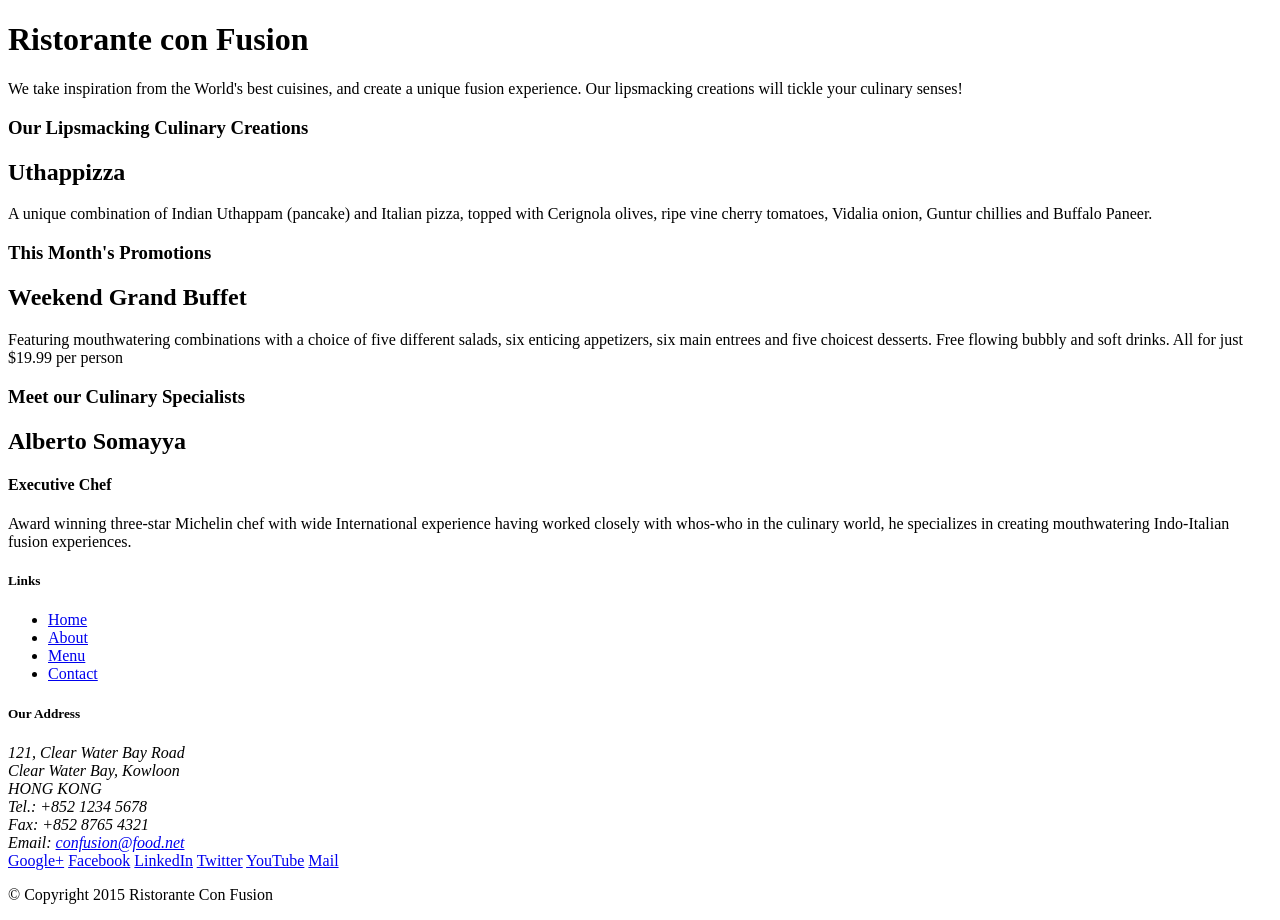
==== index.html @ 36ec19e5 "Initial Setup" ====
<!DOCTYPE html>
<html lang="en">

<head>
    <title>Ristorante Con Fusion</title>
</head>

<body>

    <header>
        <div>
            <div>
                <div>
                    <h1>Ristorante con Fusion</h1>
                    <p>We take inspiration from the World's best cuisines, and create a unique fusion experience. Our lipsmacking creations will tickle your culinary senses!</p>
                </div>
                <div>
                </div>
            </div>
        </div>
    </header>

    <div>
        <div>
            <div>
                <h3>Our Lipsmacking Culinary Creations</h3>
            </div>
            <div>
                <h2>Uthappizza</h2>
                <p>A unique combination of Indian Uthappam (pancake) and Italian pizza, topped with Cerignola olives, ripe vine cherry tomatoes, Vidalia onion, Guntur chillies and Buffalo Paneer.</p>
            </div>
        </div>


        <div>
            <div>
                <h3>This Month's Promotions</h3>
            </div>
            <div>
                <h2>Weekend Grand Buffet</h2>
                <p>Featuring mouthwatering combinations with a choice of five different salads, six enticing appetizers, six main entrees and five choicest desserts. Free flowing bubbly and soft drinks. All for just $19.99 per person </p>
            </div>
        </div>

        <div>
            <div>
                <h3>Meet our Culinary Specialists</h3>
            </div>
            <div>
                <h2>Alberto Somayya</h2>
                <h4>Executive Chef</h4>
                <p>Award winning three-star Michelin chef with wide International experience having worked closely with whos-who in the culinary world, he specializes in creating mouthwatering Indo-Italian fusion experiences. </p>
            </div>
        </div>
    </div>

    <footer>
        <div>
            <div>             
                <div>
                    <h5>Links</h5>
                    <ul>
                        <li><a href="#">Home</a></li>
                        <li><a href="#">About</a></li>
                        <li><a href="#">Menu</a></li>
                        <li><a href="#">Contact</a></li>
                    </ul>
                </div>
                <div>
                    <h5>Our Address</h5>
                    <address>
		              121, Clear Water Bay Road<br>
		              Clear Water Bay, Kowloon<br>
		              HONG KONG<br>
		              Tel.: +852 1234 5678<br>
		              Fax: +852 8765 4321<br>
		              Email: <a href="mailto:confusion@food.net">confusion@food.net</a>
		           </address>
                </div>
                <div>
                    <div>
                        <a href="http://google.com/+">Google+</a>
                        <a href="http://www.facebook.com/profile.php?id=">Facebook</a>
                        <a href="http://www.linkedin.com/in/">LinkedIn</a>
                        <a href="http://twitter.com/">Twitter</a>
                        <a href="http://youtube.com/">YouTube</a>
                        <a href="mailto:">Mail</a>
                    </div>
                </div>
           </div>
           <div>             
                <div>
                    <p>© Copyright 2015 Ristorante Con Fusion</p>
                </div>
           </div>
        </div>
    </footer>

</body>

</html>
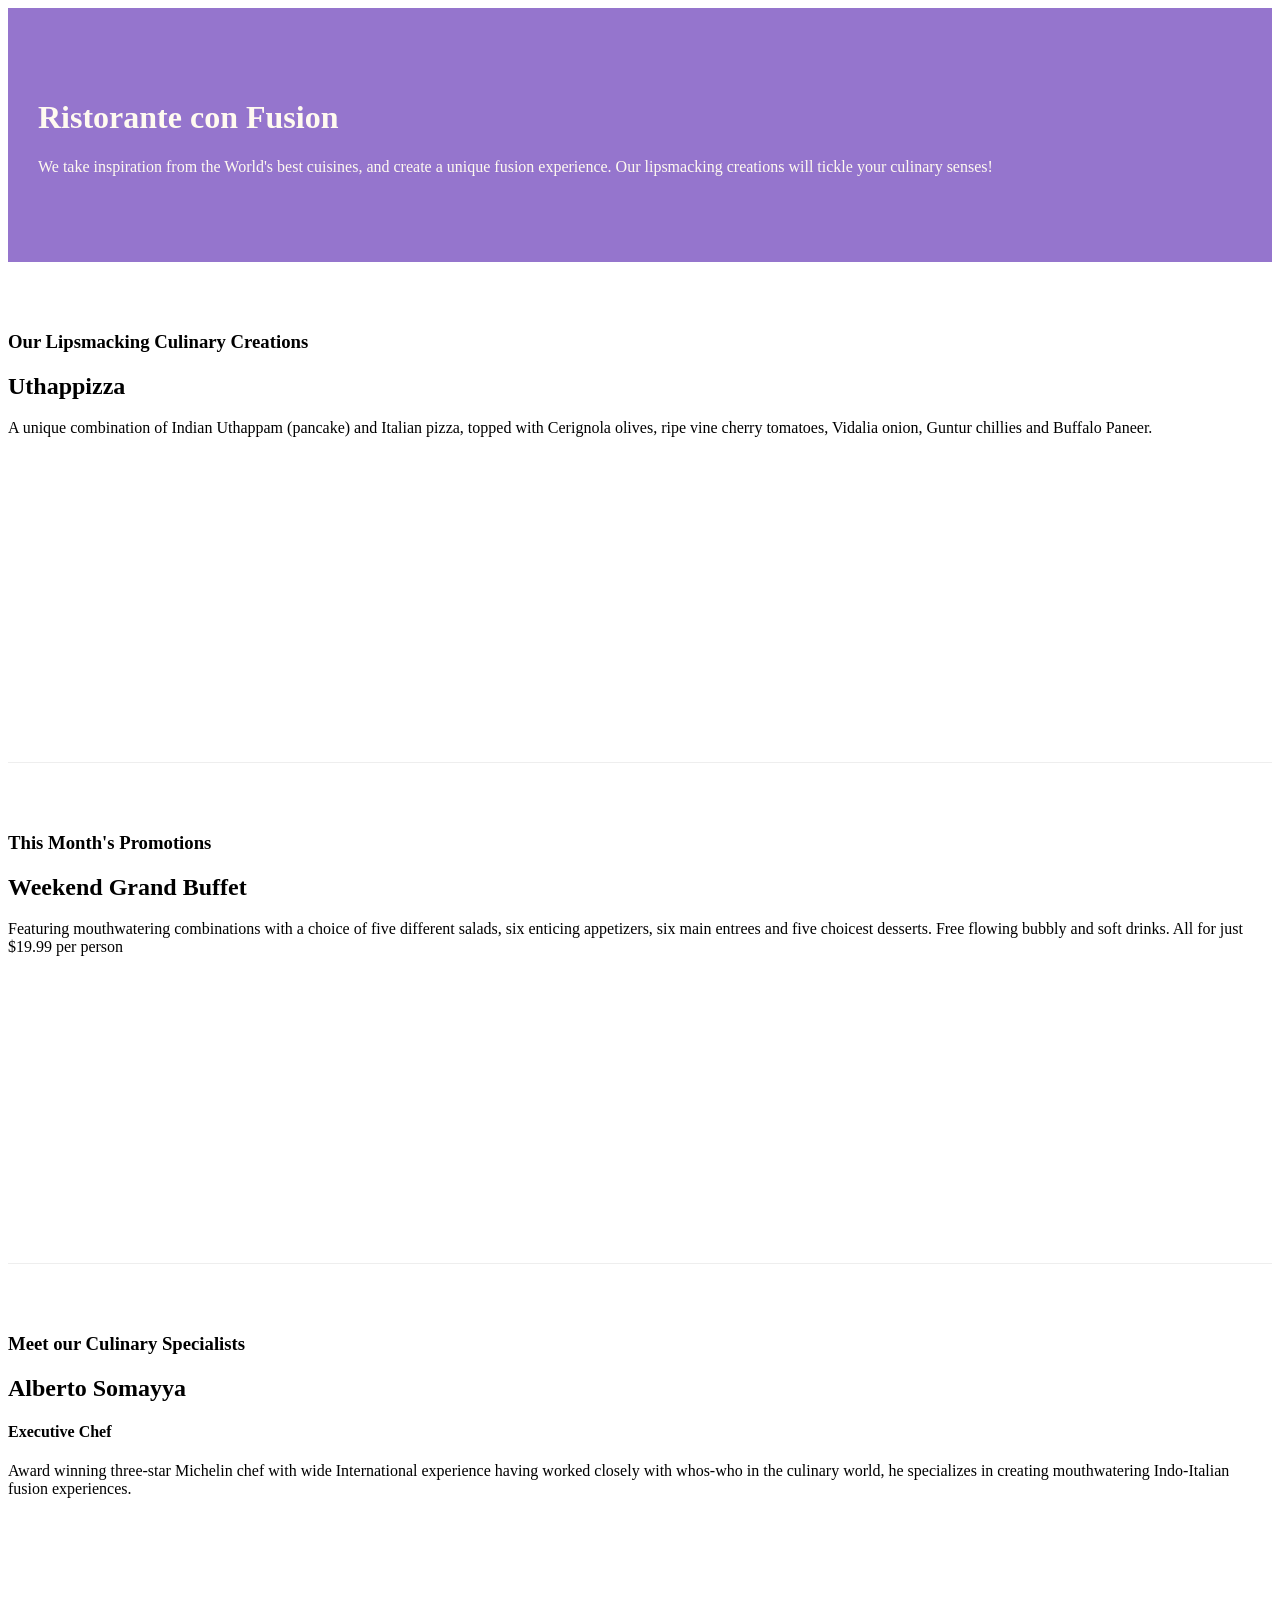
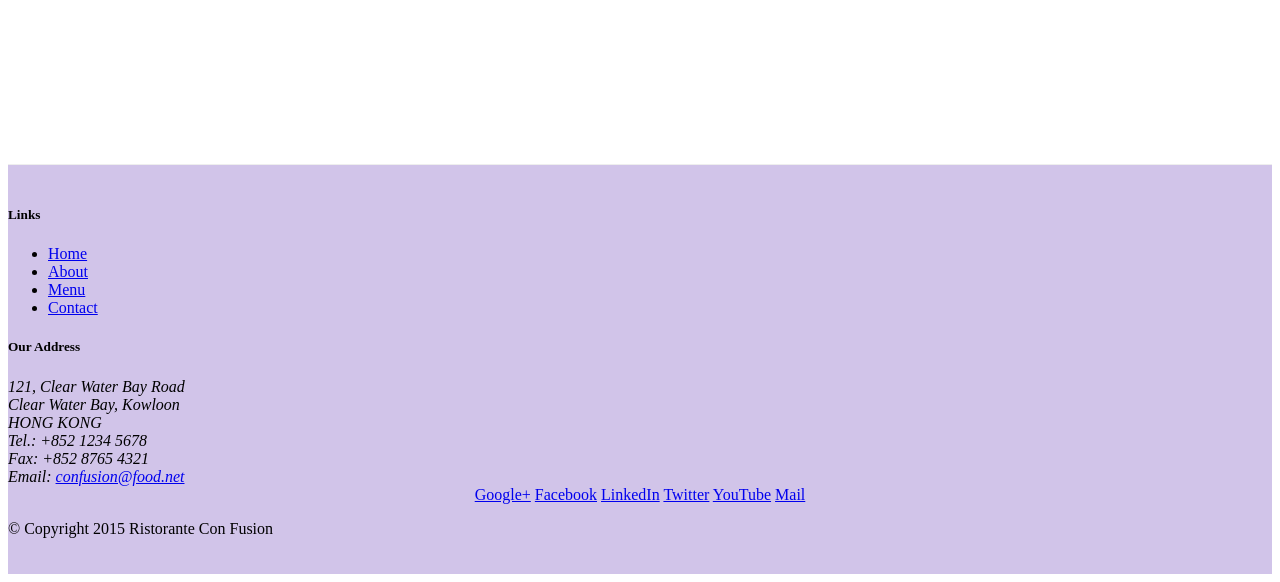
==== commit db2ebea4: "Bootstrap grid practice" ====
--- a/index.html
+++ b/index.html
@@ -3,50 +3,58 @@
 
 <head>
     <title>Ristorante Con Fusion</title>
+    <!-- Required meta tags always come first -->
+    <meta charset="utf-8">
+    <meta name="viewport" content="width=device-width, initial-scale=1, shrink-to-fit=no">
+    <meta http-equiv="x-ua-compatible" content="ie=edge">
+
+    <!-- Bootstrap CSS -->
+    <link rel="stylesheet" href="node_modules/bootstrap/dist/css/bootstrap.min.css">
+    <link rel="stylesheet" href="css/style.css">
 </head>
 
 <body>
 
-    <header>
-        <div>
-            <div>
-                <div>
+    <header class="jumbotron">
+        <div class="container">
+            <div class="row row-header">
+                <div class="col-12 col-sm-8">
                     <h1>Ristorante con Fusion</h1>
                     <p>We take inspiration from the World's best cuisines, and create a unique fusion experience. Our lipsmacking creations will tickle your culinary senses!</p>
                 </div>
-                <div>
+                <div class="col col-sm">
                 </div>
             </div>
         </div>
     </header>
 
-    <div>
-        <div>
-            <div>
+    <div class="container">
+        <div class="row row-content align-items-center">
+            <div class="col-sm-4 col-md-3 flex-last">
                 <h3>Our Lipsmacking Culinary Creations</h3>
             </div>
-            <div>
+            <div class="col-sm col-md flex-first">
                 <h2>Uthappizza</h2>
                 <p>A unique combination of Indian Uthappam (pancake) and Italian pizza, topped with Cerignola olives, ripe vine cherry tomatoes, Vidalia onion, Guntur chillies and Buffalo Paneer.</p>
             </div>
         </div>
 
 
-        <div>
-            <div>
+        <div class="row row-content align-items-center">
+            <div  class="col-sm-4 col-md-3">
                 <h3>This Month's Promotions</h3>
             </div>
-            <div>
+            <div class="col-sm col-md">
                 <h2>Weekend Grand Buffet</h2>
                 <p>Featuring mouthwatering combinations with a choice of five different salads, six enticing appetizers, six main entrees and five choicest desserts. Free flowing bubbly and soft drinks. All for just $19.99 per person </p>
             </div>
         </div>
 
-        <div>
-            <div>
+        <div class="row row-content align-items-center">
+            <div  class="col-sm-4 push-sm-9 col-md-3 push-md-9">
                 <h3>Meet our Culinary Specialists</h3>
             </div>
-            <div>
+            <div class="col-sm pull-sm-4 col-md pull-md-3">
                 <h2>Alberto Somayya</h2>
                 <h4>Executive Chef</h4>
                 <p>Award winning three-star Michelin chef with wide International experience having worked closely with whos-who in the culinary world, he specializes in creating mouthwatering Indo-Italian fusion experiences. </p>
@@ -54,19 +62,19 @@
         </div>
     </div>
 
-    <footer>
-        <div>
-            <div>             
-                <div>
+    <footer class="footer">
+        <div class="container">
+            <div class="row">
+                <div class="col-5 offset-1 col-sm-2">
                     <h5>Links</h5>
-                    <ul>
+                    <ul class="list-unstyled">
                         <li><a href="#">Home</a></li>
                         <li><a href="#">About</a></li>
                         <li><a href="#">Menu</a></li>
                         <li><a href="#">Contact</a></li>
                     </ul>
                 </div>
-                <div>
+                <div class="col-6 col-sm-5">
                     <h5>Our Address</h5>
                     <address>
 		              121, Clear Water Bay Road<br>
@@ -75,10 +83,10 @@
 		              Tel.: +852 1234 5678<br>
 		              Fax: +852 8765 4321<br>
 		              Email: <a href="mailto:confusion@food.net">confusion@food.net</a>
-		           </address>
+		              </address>
                 </div>
-                <div>
-                    <div>
+                <div class="col col-sm-4 align-self-center">
+                    <div style="text-align: center">
                         <a href="http://google.com/+">Google+</a>
                         <a href="http://www.facebook.com/profile.php?id=">Facebook</a>
                         <a href="http://www.linkedin.com/in/">LinkedIn</a>
@@ -88,14 +96,19 @@
                     </div>
                 </div>
            </div>
-           <div>             
-                <div>
+           <div class="row justify-content-center">
+                <div class="col-auto">
                     <p>© Copyright 2015 Ristorante Con Fusion</p>
                 </div>
            </div>
         </div>
     </footer>
 
+    <!-- jQuery first, then Tether, then Bootstrap JS. order is important! -->
+    <script src="node_modules/jquery/dist/jquery.min.js"></script>
+    <script src="node_modules/tether/dist/js/tether.min.js"></script>
+    <script src="node_modules/bootstrap/dist/js/bootstrap.min.js"></script>
+
 </body>
 
-</html>+</html>
--- a/css/style.css
+++ b/css/style.css
@@ -0,0 +1,30 @@
+.row-header{
+  margin: 0px auto;
+  padding: 0px auto;
+}
+
+.row-content {
+  margin: 0px auto;
+  padding: 50px 0px 50px 0px;
+  border-bottom: 1px ridge;
+  min-height: 400px;
+}
+
+.footer{
+  background-color: #D1C4E9;
+  margin: 0px auto;
+  padding: 20px 0px 20px 0px;
+}
+
+.jumbotron{
+  padding: 70px 30px 70px 30px;
+  margin: 0px auto;
+  background: #9575CD;
+  color: floralwhite;
+}
+
+.address{
+  font-size: 80%;
+  margin: 0px;
+  color: #0f0f0f;
+}
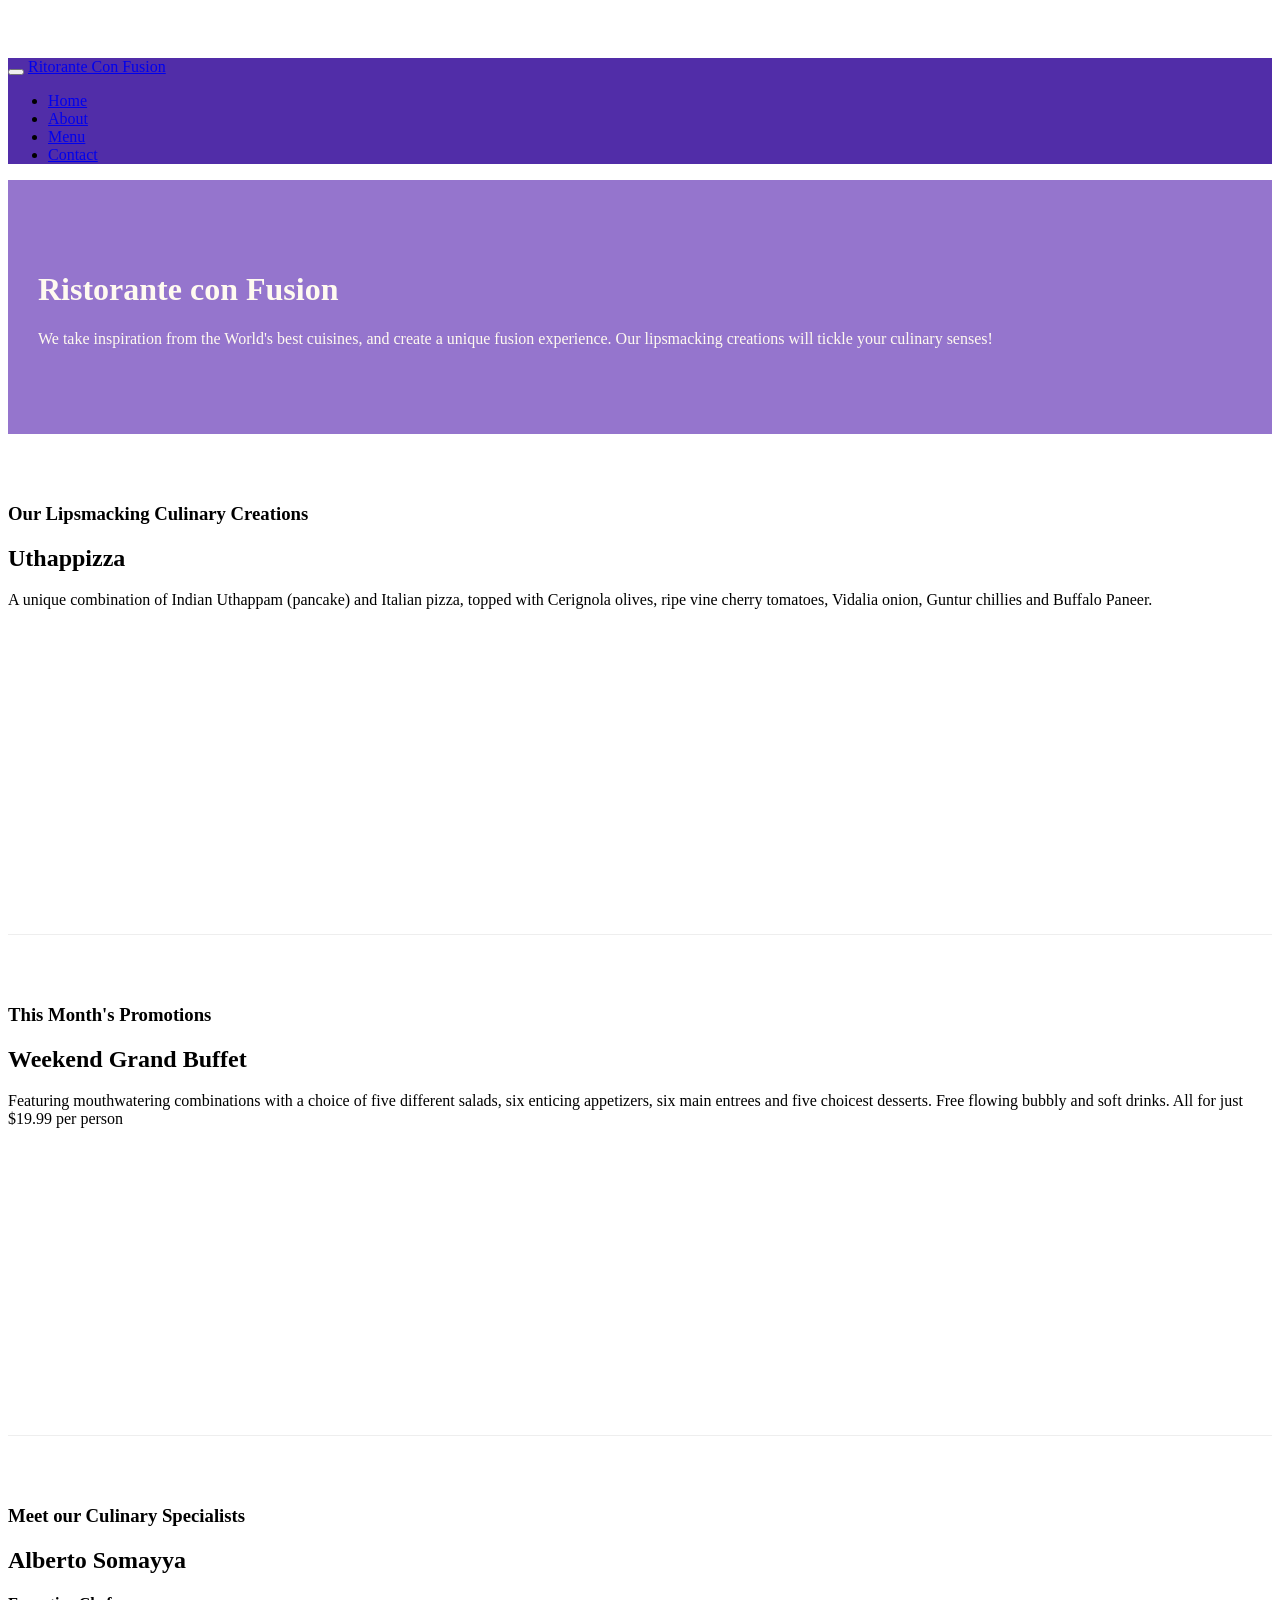
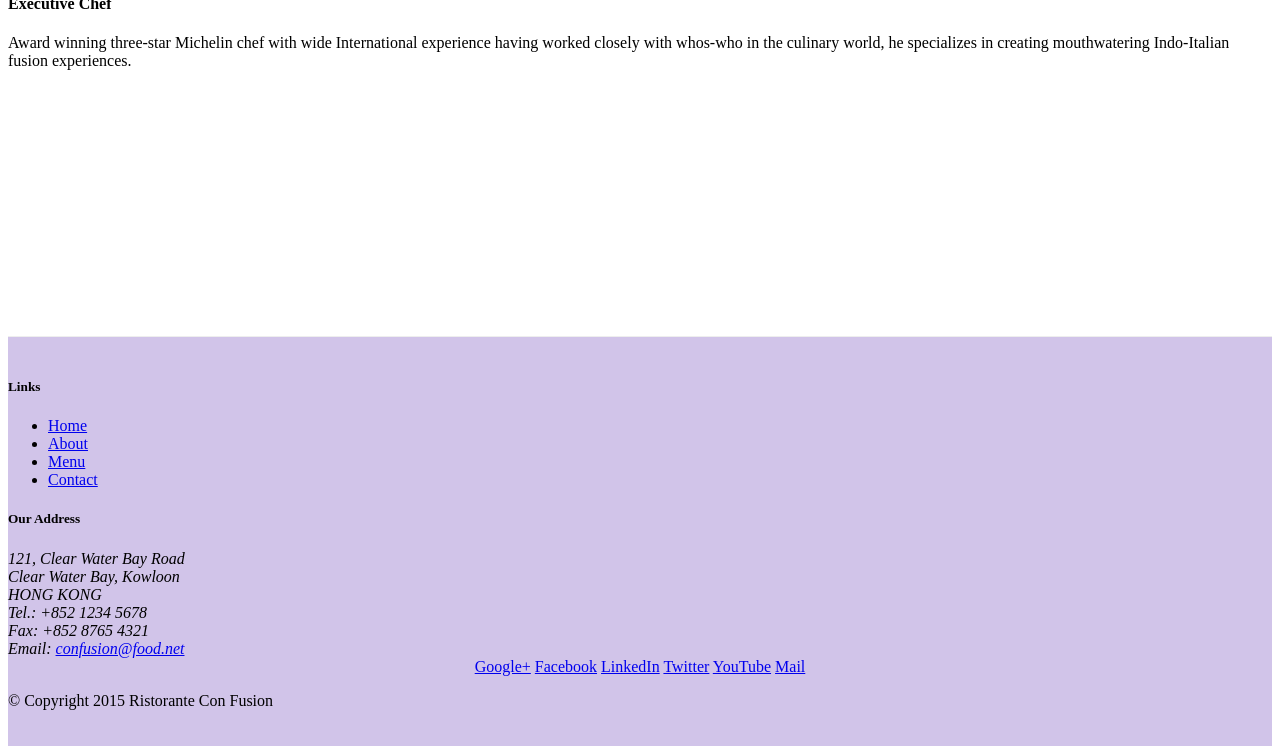
==== commit a636260a: "Navbar" ====
--- a/index.html
+++ b/index.html
@@ -14,6 +14,23 @@
 </head>
 
 <body>
+
+  <nav class="navbar navbar-inverse navbar-toggleable-sm fixed-top">
+      <div class="container">
+        <button class="navbar-toggler" type="button" data-toggle="collapse" data-target="#Navbar">
+          <span class="navbar-toggler-icon"></span>
+        </button>
+        <a class="navbar-brand" href="#">Ritorante Con Fusion</a>
+        <div class="collapse navbar-collapse" id="Navbar">
+          <ul class="navbar-nav">
+            <li class="nav-item active"><a class="nav-link" href="#">Home</a></li>
+            <li class="nav-item"><a class="nav-link" href="./aboutus.html">About</a></li>
+            <li class="nav-item"><a class="nav-link" href="#">Menu</a></li>
+            <li class="nav-item"><a class="nav-link" href="#">Contact</a></li>
+          </ul>
+        </div>
+      </div>
+  </nav>
 
     <header class="jumbotron">
         <div class="container">
@@ -69,7 +86,7 @@
                     <h5>Links</h5>
                     <ul class="list-unstyled">
                         <li><a href="#">Home</a></li>
-                        <li><a href="#">About</a></li>
+                        <li><a href="./aboutus.html">About</a></li>
                         <li><a href="#">Menu</a></li>
                         <li><a href="#">Contact</a></li>
                     </ul>
--- a/css/style.css
+++ b/css/style.css
@@ -28,3 +28,12 @@
   margin: 0px;
   color: #0f0f0f;
 }
+
+body{
+  padding:50px 0px 0px 0px;
+  z-index: 0;
+}
+
+.navbar-inverse{
+  background-color:#512DA8;
+}
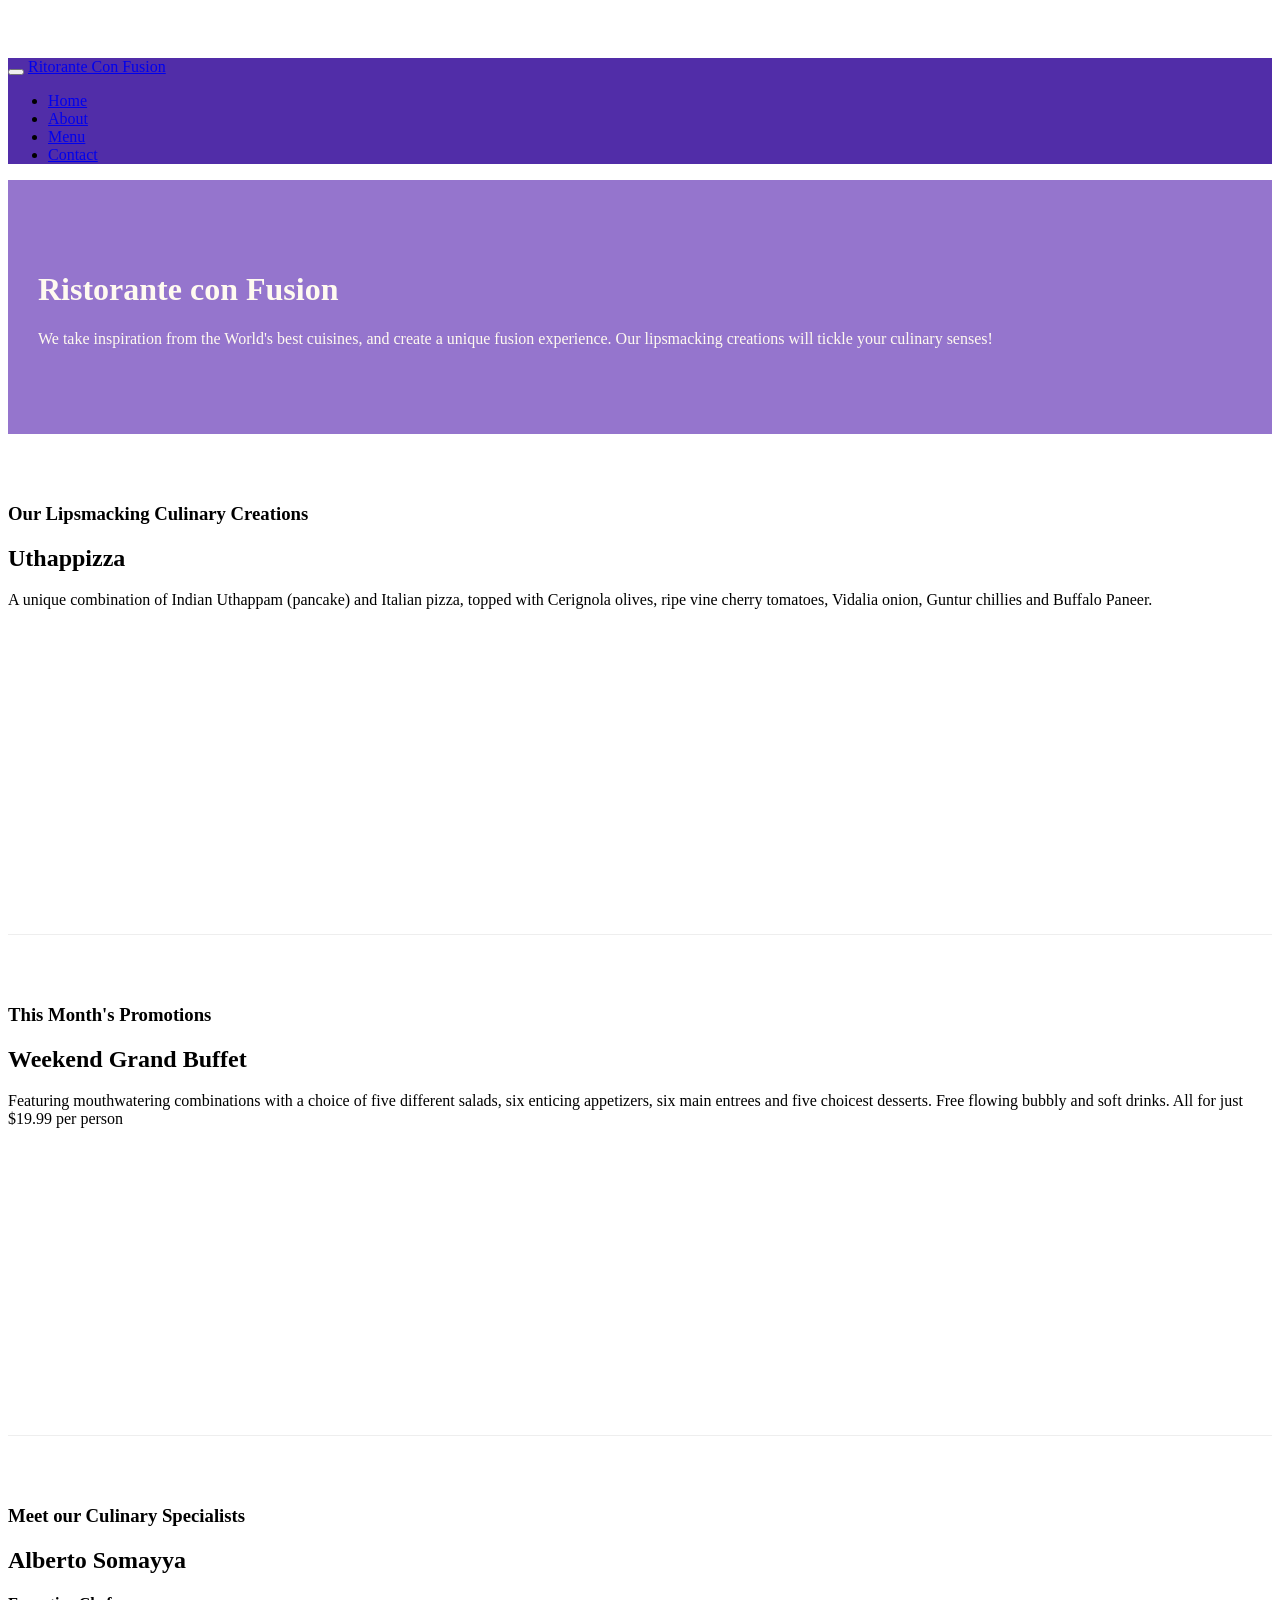
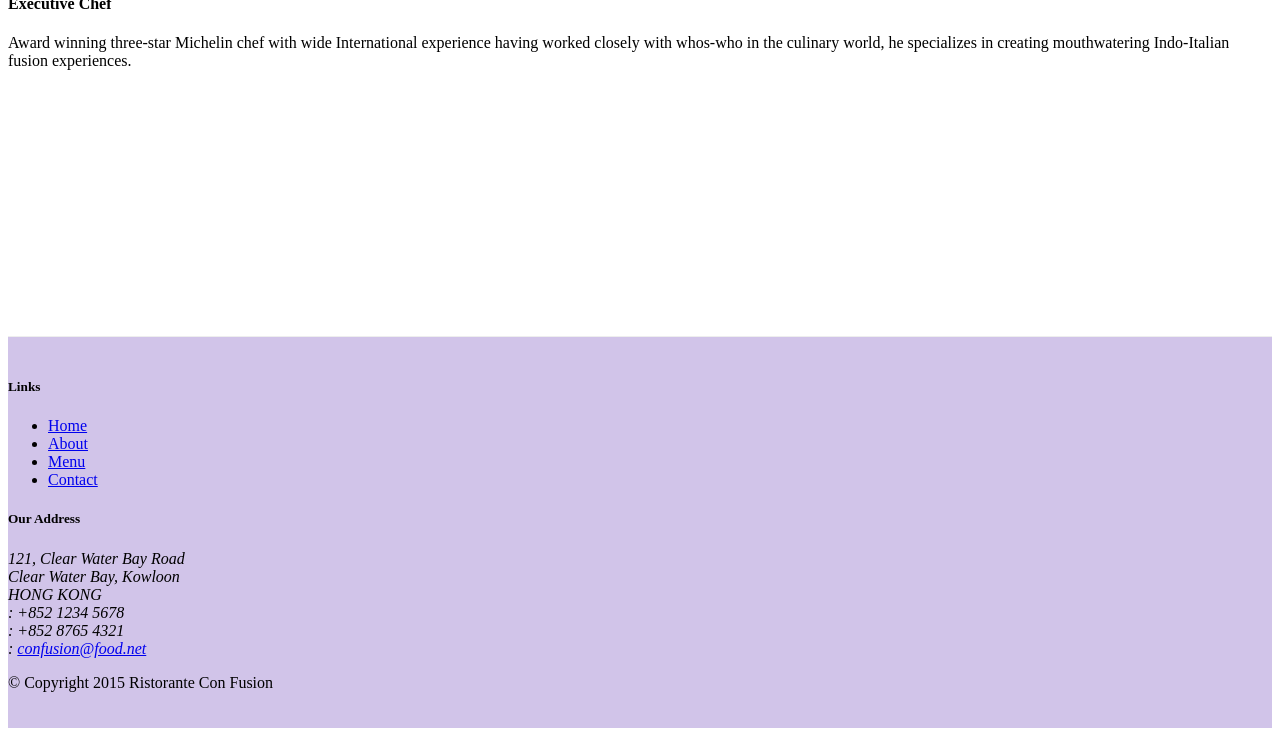
==== commit 9ebdc850: "nav bar + buttons" ====
--- a/index.html
+++ b/index.html
@@ -10,6 +10,8 @@
 
     <!-- Bootstrap CSS -->
     <link rel="stylesheet" href="node_modules/bootstrap/dist/css/bootstrap.min.css">
+    <link rel="stylesheet" href="node_modules/font-awesome/css/font-awesome.min.css">
+    <link rel="stylesheet" href="css/bootstrap-social.css">
     <link rel="stylesheet" href="css/style.css">
 </head>
 
@@ -23,10 +25,10 @@
         <a class="navbar-brand" href="#">Ritorante Con Fusion</a>
         <div class="collapse navbar-collapse" id="Navbar">
           <ul class="navbar-nav">
-            <li class="nav-item active"><a class="nav-link" href="#">Home</a></li>
-            <li class="nav-item"><a class="nav-link" href="./aboutus.html">About</a></li>
-            <li class="nav-item"><a class="nav-link" href="#">Menu</a></li>
-            <li class="nav-item"><a class="nav-link" href="#">Contact</a></li>
+            <li class="nav-item active"><a class="nav-link" href="#"><span class="fa fa-home fa-lg"></span>Home</a></li>
+            <li class="nav-item"><a class="nav-link" href="./aboutus.html"><span class="fa fa-info fa-lg"></span>About</a></li>
+            <li class="nav-item"><a class="nav-link" href="#"><span class="fa fa-list fa-lg"></span>Menu</a></li>
+            <li class="nav-item"><a class="nav-link" href="./contactus.html"><span class="fa fa-address-card fa-lg"></span>Contact</a></li>
           </ul>
         </div>
       </div>
@@ -88,7 +90,7 @@
                         <li><a href="#">Home</a></li>
                         <li><a href="./aboutus.html">About</a></li>
                         <li><a href="#">Menu</a></li>
-                        <li><a href="#">Contact</a></li>
+                        <li><a href="./contactus.html">Contact</a></li>
                     </ul>
                 </div>
                 <div class="col-6 col-sm-5">
@@ -97,19 +99,19 @@
 		              121, Clear Water Bay Road<br>
 		              Clear Water Bay, Kowloon<br>
 		              HONG KONG<br>
-		              Tel.: +852 1234 5678<br>
-		              Fax: +852 8765 4321<br>
-		              Email: <a href="mailto:confusion@food.net">confusion@food.net</a>
+		              <i class="fa fa-phone fa-lg"></i>: +852 1234 5678<br>
+		              <i class="fa fa-fax fa-lg"></i>: +852 8765 4321<br>
+		              <i class="fa fa-envelope fa-lg"></i>: <a href="mailto:confusion@food.net">confusion@food.net</a>
 		              </address>
                 </div>
                 <div class="col col-sm-4 align-self-center">
                     <div style="text-align: center">
-                        <a href="http://google.com/+">Google+</a>
-                        <a href="http://www.facebook.com/profile.php?id=">Facebook</a>
-                        <a href="http://www.linkedin.com/in/">LinkedIn</a>
-                        <a href="http://twitter.com/">Twitter</a>
-                        <a href="http://youtube.com/">YouTube</a>
-                        <a href="mailto:">Mail</a>
+                        <a class="btn btn-social-icon btn-google-plus" href="http://google.com/+"><i class="fa fa-google-plus"></i></a>
+                        <a class="btn btn-social-icon btn-facebook" href="http://www.facebook.com/profile.php?id="><i class="fa fa-facebook"></i></a>
+                        <a class="btn btn-social-icon btn-linkedin" href="http://www.linkedin.com/in/"><i class="fa fa-linkedin"></i></a>
+                        <a class="btn btn-social-icon btn-twitter" href="http://twitter.com/"><i class="fa fa-twitter"></i></a>
+                        <a class="btn btn-social-icon btn-youtube" href="http://youtube.com/"><i class="fa fa-youtube"></i></a>
+                        <a class="btn btn-social-icon" href="mailto:"><i class="fa fa-envelope"></i></a>
                     </div>
                 </div>
            </div>
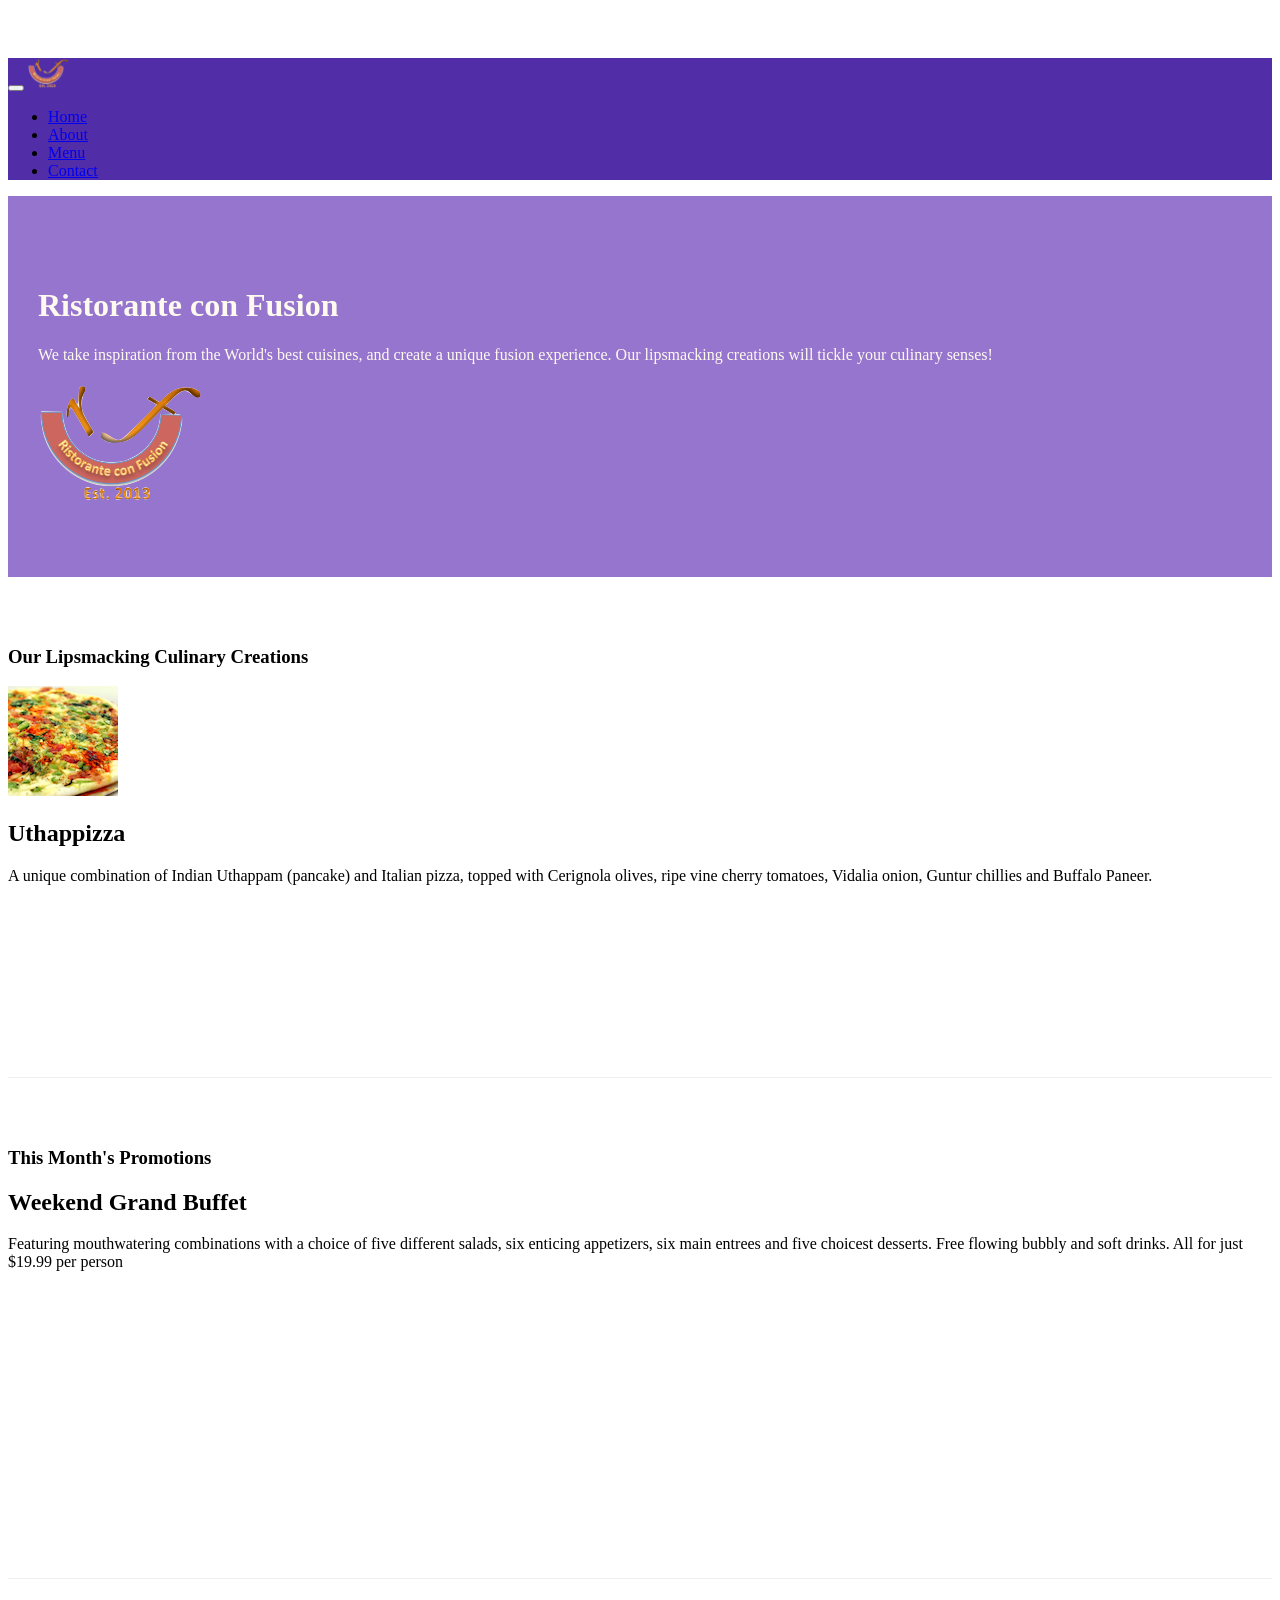
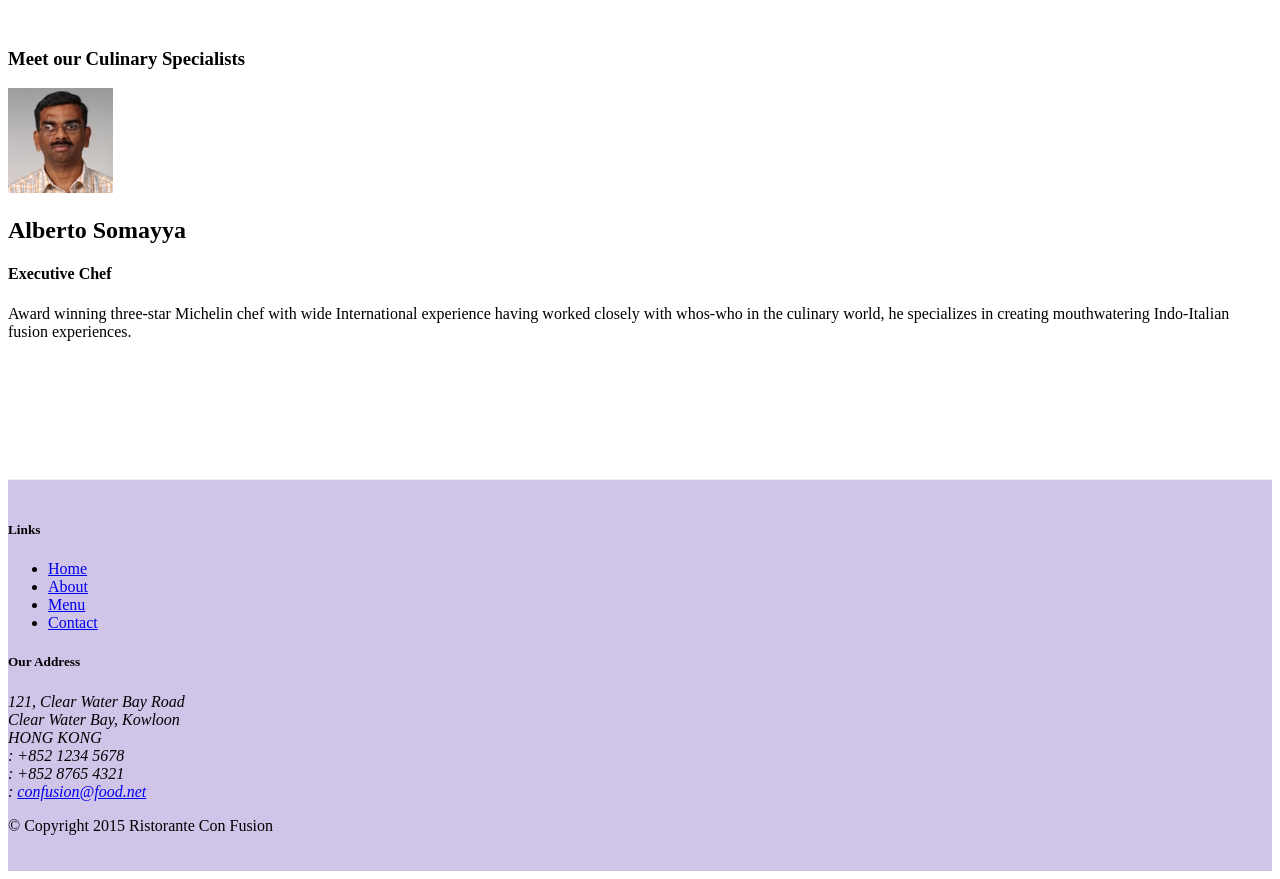
==== commit 8b65ee33: "images and media" ====
--- a/index.html
+++ b/index.html
@@ -22,7 +22,7 @@
         <button class="navbar-toggler" type="button" data-toggle="collapse" data-target="#Navbar">
           <span class="navbar-toggler-icon"></span>
         </button>
-        <a class="navbar-brand" href="#">Ritorante Con Fusion</a>
+        <a class="navbar-brand" href="#"><img src="img/logo.png" height="30" width="41"></a>
         <div class="collapse navbar-collapse" id="Navbar">
           <ul class="navbar-nav">
             <li class="nav-item active"><a class="nav-link" href="#"><span class="fa fa-home fa-lg"></span>Home</a></li>
@@ -41,7 +41,8 @@
                     <h1>Ristorante con Fusion</h1>
                     <p>We take inspiration from the World's best cuisines, and create a unique fusion experience. Our lipsmacking creations will tickle your culinary senses!</p>
                 </div>
-                <div class="col col-sm">
+                <div class="col col-sm align-self-center">
+                  <img src="img/logo.png" class="img-fluid">
                 </div>
             </div>
         </div>
@@ -53,8 +54,13 @@
                 <h3>Our Lipsmacking Culinary Creations</h3>
             </div>
             <div class="col-sm col-md flex-first">
-                <h2>Uthappizza</h2>
-                <p>A unique combination of Indian Uthappam (pancake) and Italian pizza, topped with Cerignola olives, ripe vine cherry tomatoes, Vidalia onion, Guntur chillies and Buffalo Paneer.</p>
+              <div class="media">
+                  <img class="d-flex mr-3 img-thumbnail align-self-center" src="img/uthappizza.png" alt="uthapizza">
+                  <div class="media-body">
+                    <h2 class="mt-0">Uthappizza</h2>
+                    <p>A unique combination of Indian Uthappam (pancake) and Italian pizza, topped with Cerignola olives, ripe vine cherry tomatoes, Vidalia onion, Guntur chillies and Buffalo Paneer.</p>
+                  </div>
+              </div>
             </div>
         </div>
 
@@ -74,9 +80,14 @@
                 <h3>Meet our Culinary Specialists</h3>
             </div>
             <div class="col-sm pull-sm-4 col-md pull-md-3">
-                <h2>Alberto Somayya</h2>
-                <h4>Executive Chef</h4>
-                <p>Award winning three-star Michelin chef with wide International experience having worked closely with whos-who in the culinary world, he specializes in creating mouthwatering Indo-Italian fusion experiences. </p>
+                <div class="media">
+                  <img class="d-flex mr-3 img-thumbnail align-self-center" src="img/alberto.png" alt="Alberto Somayya">
+                  <div class="media-body">
+                    <h2>Alberto Somayya</h2>
+                    <h4>Executive Chef</h4>
+                    <p class="hidden-xs-down">Award winning three-star Michelin chef with wide International experience having worked closely with whos-who in the culinary world, he specializes in creating mouthwatering Indo-Italian fusion experiences. </p>
+                  </div>
+                </div>
             </div>
         </div>
     </div>
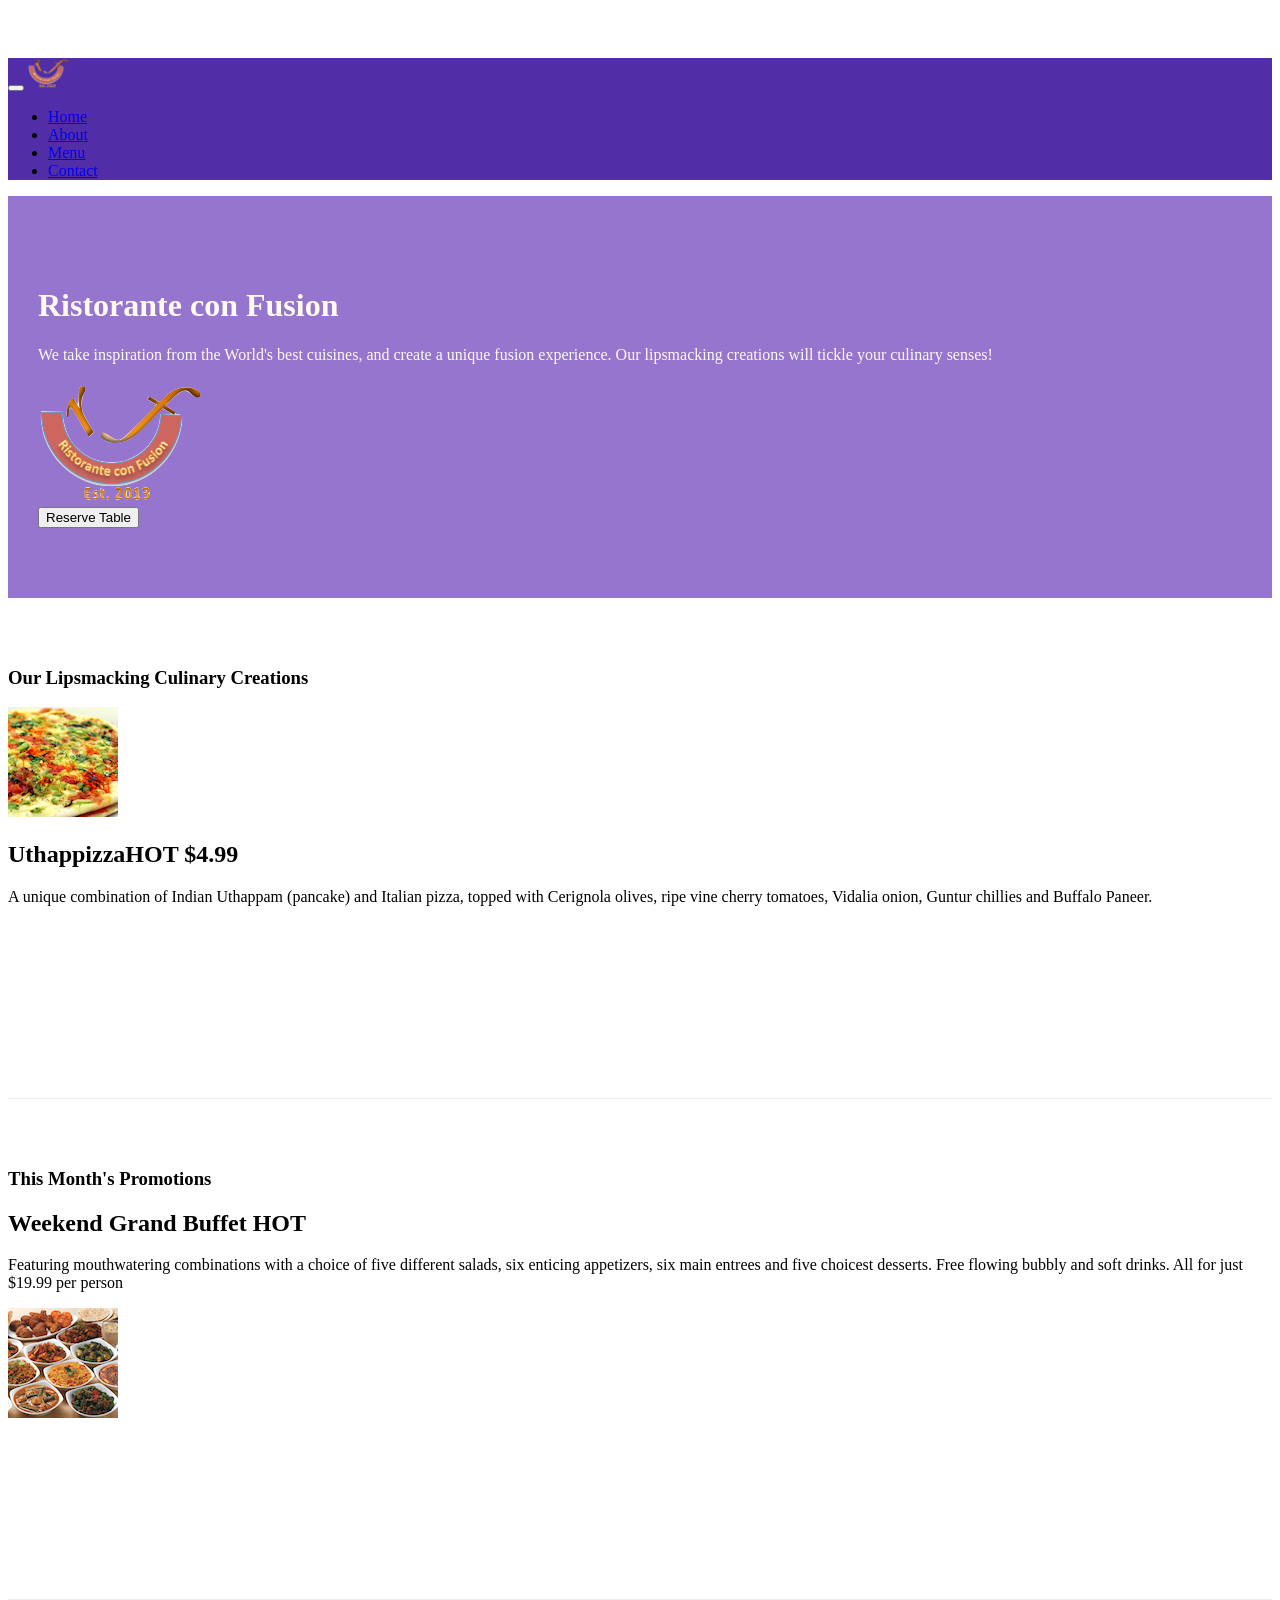
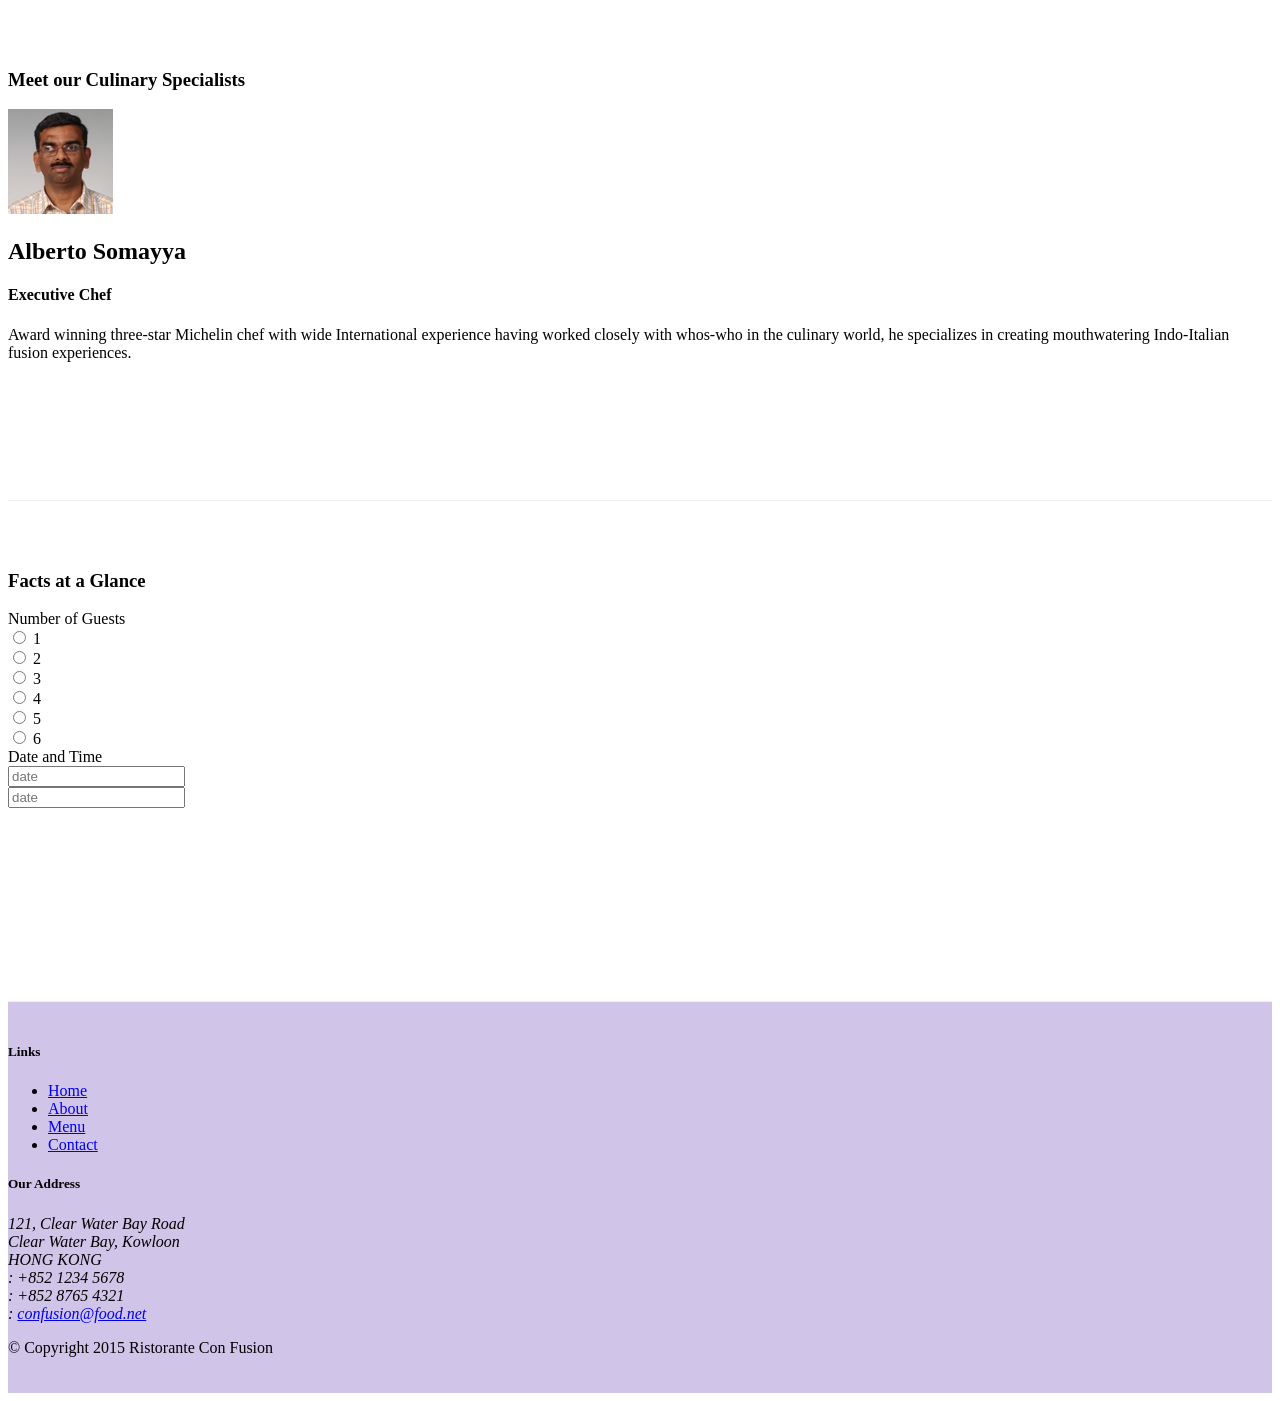
==== commit a6e9ad58: "Ass2" ====
--- a/index.html
+++ b/index.html
@@ -37,12 +37,15 @@
     <header class="jumbotron">
         <div class="container">
             <div class="row row-header">
-                <div class="col-12 col-sm-8">
+                <div class="col-12 col-sm-4">
                     <h1>Ristorante con Fusion</h1>
                     <p>We take inspiration from the World's best cuisines, and create a unique fusion experience. Our lipsmacking creations will tickle your culinary senses!</p>
                 </div>
-                <div class="col col-sm align-self-center">
+                <div class="col-12 col-sm-4 d-flex align-self-center">
                   <img src="img/logo.png" class="img-fluid">
+                </div>
+                <div class="col-12 col-sm-4 align-self-center">
+                  <button type="button" class="btn btn-warning btn-block">Reserve Table</button>
                 </div>
             </div>
         </div>
@@ -57,8 +60,8 @@
               <div class="media">
                   <img class="d-flex mr-3 img-thumbnail align-self-center" src="img/uthappizza.png" alt="uthapizza">
                   <div class="media-body">
-                    <h2 class="mt-0">Uthappizza</h2>
-                    <p>A unique combination of Indian Uthappam (pancake) and Italian pizza, topped with Cerignola olives, ripe vine cherry tomatoes, Vidalia onion, Guntur chillies and Buffalo Paneer.</p>
+                    <h2 class="mt-0">Uthappizza<span class="badge badge-danger">HOT</span> <span class="badge badge-pill badge-default bad">$4.99</span></h2>
+                    <p class="hidden-xs-down">A unique combination of Indian Uthappam (pancake) and Italian pizza, topped with Cerignola olives, ripe vine cherry tomatoes, Vidalia onion, Guntur chillies and Buffalo Paneer.</p>
                   </div>
               </div>
             </div>
@@ -66,14 +69,21 @@
 
 
         <div class="row row-content align-items-center">
-            <div  class="col-sm-4 col-md-3">
+            <div  class="col-sm-4 col-md-3 flex-first">
                 <h3>This Month's Promotions</h3>
             </div>
             <div class="col-sm col-md">
-                <h2>Weekend Grand Buffet</h2>
-                <p>Featuring mouthwatering combinations with a choice of five different salads, six enticing appetizers, six main entrees and five choicest desserts. Free flowing bubbly and soft drinks. All for just $19.99 per person </p>
-            </div>
-        </div>
+              <div class="col-sm col-md flex-last">
+                <div class="media">
+                    <div class="media-body">
+                      <h2>Weekend Grand Buffet <span class="badge badge-danger">HOT</span> </h2>
+                      <p class="hidden-xs-down">Featuring mouthwatering combinations with a choice of five different salads, six enticing appetizers, six main entrees and five choicest desserts. Free flowing bubbly and soft drinks. All for just $19.99 per person </p>
+                    </div>
+                    <img class="d-flex mr-3 img-thumbnail align-self-center" src="img/buffet.png" alt="buffet">
+                </div>
+              </div>
+            </div>
+          </div>
 
         <div class="row row-content align-items-center">
             <div  class="col-sm-4 push-sm-9 col-md-3 push-md-9">
@@ -90,6 +100,70 @@
                 </div>
             </div>
         </div>
+        <div class="row row-content justify-content-sm-center">
+          <div class="col col-md-8">
+            <div class="card">
+              <h3 class="card-header bg-warning text-white">Facts at a Glance</h3>
+              <div class="card-block">
+                <form>
+                  <div class="form-group row ">
+                    <label for="guestNo" class="col-sm-2 col-form-label">Number of Guests</label>
+                      <div class="col-md-10">
+                        <div class="form-check form-check-inline">
+                          <label class="form-check-label">
+                            <input class="form-check-input" type="radio" name="inlineRadioOptions" id="inlineRadio1" value="option1"> 1
+                          </label>
+                        </div>
+                        <div class="form-check form-check-inline">
+                          <label class="form-check-label">
+                            <input class="form-check-input" type="radio" name="inlineRadioOptions" id="inlineRadio2" value="option2"> 2
+                          </label>
+                        </div>
+                        <div class="form-check form-check-inline">
+                          <label class="form-check-label">
+                            <input class="form-check-input" type="radio" name="inlineRadioOptions" id="inlineRadio1" value="option3"> 3
+                          </label>
+                        </div>
+                        <div class="form-check form-check-inline">
+                          <label class="form-check-label">
+                            <input class="form-check-input" type="radio" name="inlineRadioOptions" id="inlineRadio1" value="option4"> 4
+                          </label>
+                        </div>
+                        <div class="form-check form-check-inline">
+                          <label class="form-check-label">
+                            <input class="form-check-input" type="radio" name="inlineRadioOptions" id="inlineRadio1" value="option5"> 5
+                          </label>
+                        </div>
+                        <div class="form-check form-check-inline">
+                          <label class="form-check-label">
+                            <input class="form-check-input" type="radio" name="inlineRadioOptions" id="inlineRadio1" value="option6"> 6
+                          </label>
+                        </div>
+                      </div>
+                  </div>
+                  <div class="form-group row ">
+                    <label for="dateAndTime" class="col-sm-2 col-form-label">Date and Time</label>
+                      <div class="col-md-10">
+                        <div class="form-check form-check-inline">
+                          <div class="input-group mb-2 mr-md-2 mb-sm-0">
+                            <div class="input-group-addon"><i class="fa fa-calendar" aria-hidden="true"></i></div>
+                            <input type="text" class="form-control" id="inlineFormInputGroup" placeholder="date">
+                          </div>
+                        </div>
+                        <div class="form-check form-check-inline">
+                          <div class="input-group mb-2 mr-md-2 mb-sm-0">
+                            <div class="input-group-addon"><i class="fa fa-clock-o"></i></div>
+                            <input type="text" class="form-control" id="inlineFormInputGroup" placeholder="date">
+                          </div>
+                        </div>
+                      </div>
+                  </div>
+                </form>
+              </div>
+            </div>
+          </div>
+        </div>
+
     </div>
 
     <footer class="footer">
@@ -125,6 +199,7 @@
                         <a class="btn btn-social-icon" href="mailto:"><i class="fa fa-envelope"></i></a>
                     </div>
                 </div>
+
            </div>
            <div class="row justify-content-center">
                 <div class="col-auto">
